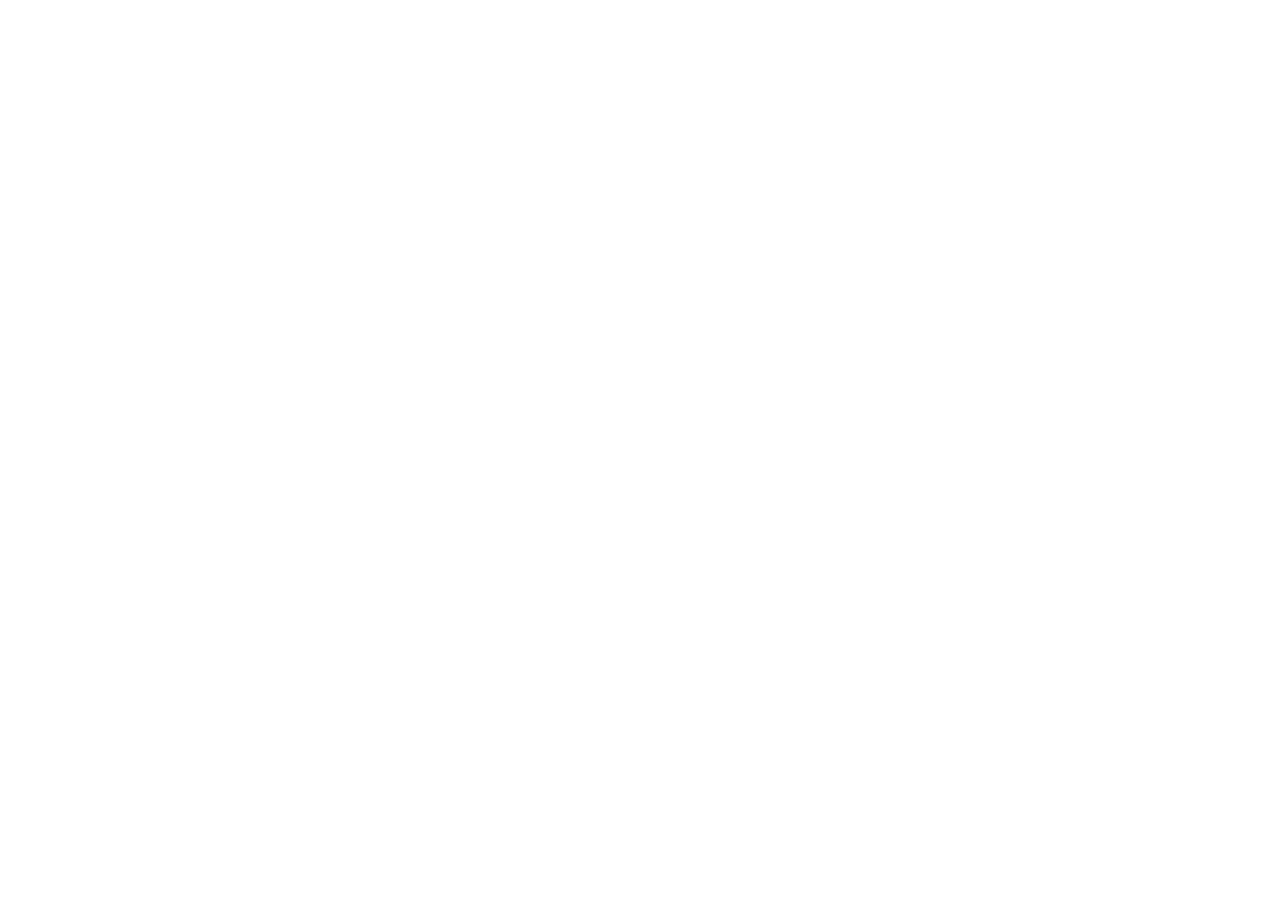
==== index.html @ c4e6dd6f "Add site D index.html" ====
<!doctype html><html lang="ja"><head><meta charset="UTF-8"><meta name="viewport" content="width=device-width,initial-scale=1"><meta name="theme-color" content="#ffffff"><title>フレカ置き場</title><link rel="stylesheet" href="assets/style.css"></head><body data-page="view"><div id="app"></div><script src="assets/config.js"></script><script src="assets/core.js"></script><script src="assets/view.js"></script></body></html>
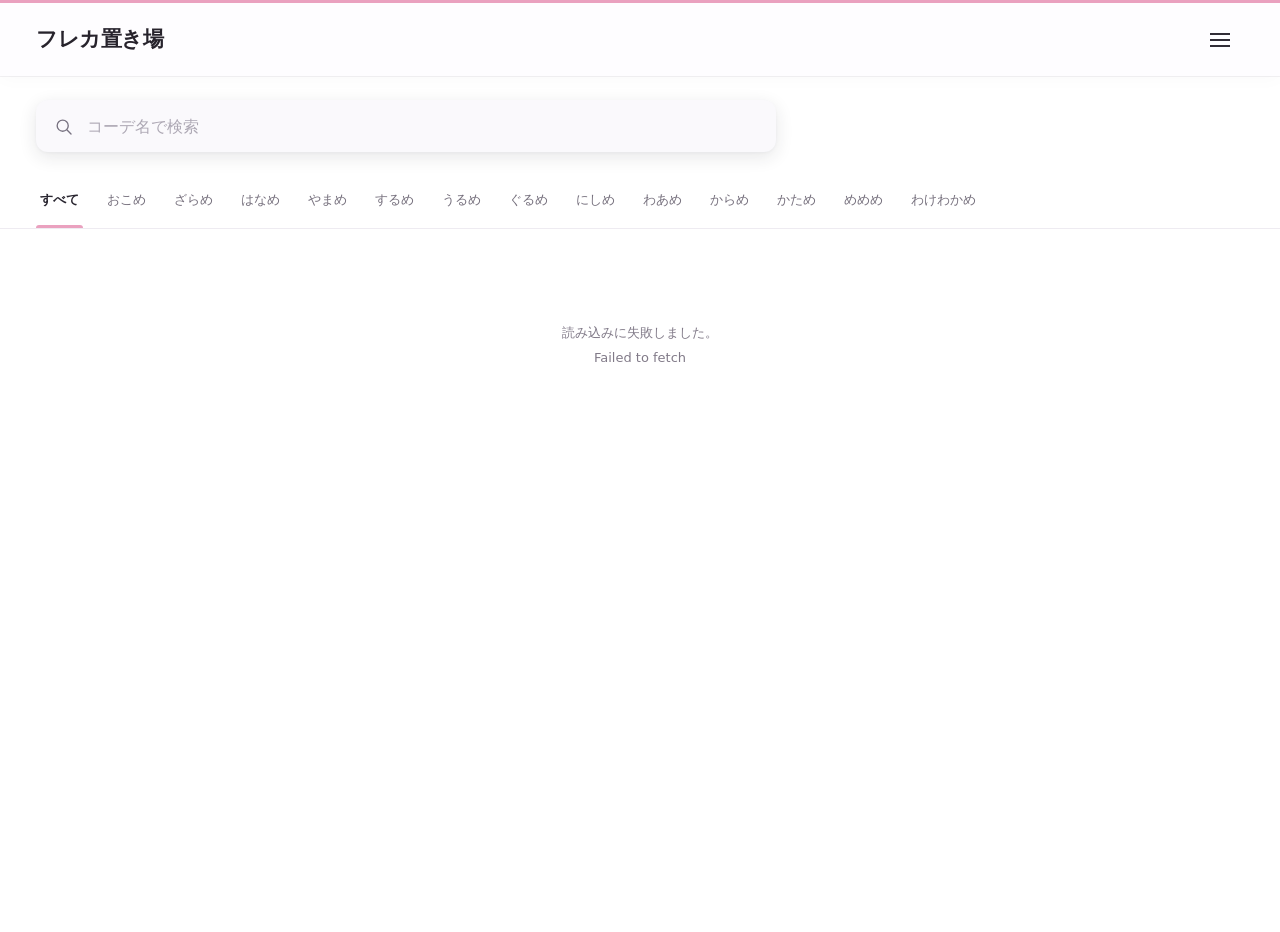
==== commit 0109cc8f: "Load saved public colors before rendering site" ====
--- a/index.html
+++ b/index.html
@@ -1 +1 @@
-<!doctype html><html lang="ja"><head><meta charset="UTF-8"><meta name="viewport" content="width=device-width,initial-scale=1"><meta name="theme-color" content="#ffffff"><title>フレカ置き場</title><link rel="stylesheet" href="assets/style.css"></head><body data-page="view"><div id="app"></div><script src="assets/config.js"></script><script src="assets/core.js"></script><script src="assets/view.js"></script></body></html>+<!doctype html><html lang="ja"><head><meta charset="UTF-8"><meta name="viewport" content="width=device-width,initial-scale=1"><meta name="theme-color" content="#ffffff"><title>フレカ置き場</title><link rel="stylesheet" href="assets/style.css"></head><body data-page="view"><div id="app"></div><script src="assets/config.js"></script><script src="assets/initial-colors.js"></script><script src="assets/core.js"></script><script src="assets/view.js"></script></body></html>
--- a/assets/style.css
+++ b/assets/style.css
@@ -0,0 +1,730 @@
+/*
+ * Site D — 4.11B / Material-inspired minimal layout
+ * A alternative remains entirely separate as v4.10.
+ * The same JS, data contracts, page routes, and accessibility semantics are retained.
+ * Design principle: whitespace first, lines only when needed, accent only as state.
+ */
+@property --theme-color { syntax: '<color>'; inherits: true; initial-value: #eaa1bf; }
+:root {
+  --theme-background: #eaa1bf;
+  --old-theme-background: #eaa1bf;
+  --theme-color: #eaa1bf;
+  --theme-on: #171717;
+  --theme-soft: rgba(234,161,191,.13);
+  --theme-line: rgba(234,161,191,.35);
+  --txt: #25232b;
+  --muted: #77747f;
+  --quiet: #9895a0;
+  --line: #eeebf1;
+  --line-strong: #ddd9e2;
+  --bg: #faf9fc;
+  --surface: #ffffff;
+  --surface-soft: #f3f1f6;
+  --surface-active: #f0ecf5;
+  --danger: #b04452;
+  --radius-small: 8px;
+  --radius-medium: 12px;
+  --radius-dialog: 24px;
+  --ease: cubic-bezier(.2,.75,.25,1);
+}
+* { box-sizing: border-box; }
+html { scroll-behavior: smooth; }
+body {
+  margin: 0;
+  min-width: 320px;
+  background: var(--surface);
+  color: var(--txt);
+  font: 14px/1.6 'Noto Sans JP','Hiragino Kaku Gothic ProN', 'Yu Gothic', system-ui, sans-serif;
+  font-weight: 400;
+  -webkit-font-smoothing: antialiased;
+}
+body[data-page="view"] { padding-bottom: 32px; }
+button,input,textarea,select { font: inherit; }
+button { cursor: pointer; -webkit-tap-highlight-color: transparent; }
+button:disabled { opacity: .38; cursor: default; }
+button:focus-visible, input:focus-visible, select:focus-visible, textarea:focus-visible, a:focus-visible, .ownership-option:focus-within {
+  outline: 2px solid #6b5b81; outline-offset: 3px;
+}
+a { color: inherit; }
+svg { width: 20px; height: 20px; fill: none; stroke: currentColor; stroke-width: 1.7; stroke-linecap: round; stroke-linejoin: round; }
+.hidden { display: none !important; }
+#app { min-height: 100dvh; }
+
+/* 1 — Top app bar: flat surface, small dynamic theme rule (no decorations). */
+.app-header { position: sticky; top: 0; z-index: 30; background: var(--surface); }
+.title-bar { position: relative; isolation: isolate; background: var(--surface); color: var(--txt); }
+.title-bar::after { content: ''; position: absolute; top: 0; left: 0; right: 0; height: 4px; background: var(--theme-background); z-index: 1; }
+.title-bar::before { content:''; position:absolute; inset: 0 0 auto; height: 4px; z-index:2; pointer-events:none; background:var(--old-theme-background); opacity: 0; }
+.theme-changing .title-bar::before { animation: b-accent-crossfade 700ms ease both; }
+@keyframes b-accent-crossfade { from { opacity: 1; } to { opacity: 0; } }
+.header-inner { max-width: 1440px; min-height: 76px; margin: auto; padding: 12px 36px 9px; display: flex; align-items: center; justify-content: space-between; gap: 16px; }
+.app-title { font-size: 21px; font-weight: 700; letter-spacing: -.025em; color: #27232c; }
+.header-actions,.view-header-actions { display:flex; align-items:center; gap:14px; }
+.header-date { color:var(--muted); white-space:nowrap; font-size: 11px; letter-spacing: .02em; }
+.hamburger { width: 48px; height: 48px; display:flex; flex-direction:column; align-items:center; justify-content:center; gap:5px; border:0; background:transparent; color:#302c36; padding:9px; border-radius:24px; transition:background 180ms ease; }
+.hamburger:hover,.hamburger[aria-expanded="true"] { background:var(--surface-soft); }
+.hamburger span { width:21px; height:2px; display:block; background:currentColor; border-radius:3px; transition:transform 250ms var(--ease),opacity 180ms ease; }
+.hamburger[aria-expanded="true"] span:first-child { transform:translateY(7px) rotate(45deg); }
+.hamburger[aria-expanded="true"] span:nth-child(2) { opacity:0; }
+.hamburger[aria-expanded="true"] span:last-child { transform:translateY(-7px) rotate(-45deg); }
+
+/* 2 — Modal navigation sheet; keeps the exact original hamburger behaviors. */
+.menu-scrim { position:fixed; inset:0; z-index:79; background:rgba(22,18,30,.27); opacity:0; visibility:hidden; pointer-events:none; transition:opacity 300ms ease,visibility 0s linear 310ms; }
+.hamburger-panel { position:fixed; right:0; top:0; bottom:0; z-index:80; width:min(344px, calc(100vw - 36px)); display:flex; flex-direction:column; gap:2px; padding:108px 20px 32px; overflow-y:auto; background:var(--surface); box-shadow:-14px 0 55px rgba(34,27,47,.12); opacity:0; transform:translateX(28px); visibility:hidden; pointer-events:none; transition:opacity 260ms ease,transform 300ms var(--ease),visibility 0s linear 310ms; }
+.hamburger-panel::before { content:'メニュー'; position:absolute; top:42px; left:36px; font-size:21px; font-weight:700; letter-spacing:-.02em; }
+.hamburger-panel :is(a,button) { display:block; width:100%; border:0; border-radius:12px; padding:15px 18px; text-align:left; color:#433e49; font-size:14px; font-weight:500; background:transparent; text-decoration:none; transition:background-color 180ms ease; }
+.hamburger-panel :is(a,button):hover { background:#f3f1f6; }
+.hamburger-panel .selected { background:var(--theme-soft); font-weight:700; }
+/* Close control floats above the drawer, independent of the sliding sheet.
+   Its bounds are taken from the header hamburger at the moment of opening. */
+.drawer-close {
+  position: fixed;
+  z-index: 83;
+  display: grid;
+  place-items: center;
+  padding: 0;
+  border: 0;
+  border-radius: 50%;
+  background: transparent;
+  color: #302c36;
+  font-size: 28px;
+  font-weight: 300;
+  line-height: 1;
+  opacity: 0;
+  visibility: hidden;
+  pointer-events: none;
+  transform: scale(.92);
+  transition: opacity 180ms ease, transform 240ms var(--ease), visibility 0s linear 250ms, background-color 180ms ease;
+}
+.drawer-close.is-open {
+  opacity: 1;
+  visibility: visible;
+  pointer-events: auto;
+  transform: scale(1);
+  transition-delay: 0s;
+}
+.drawer-close:hover { background: var(--surface-soft); }
+.drawer-close:focus-visible { outline: 2px solid #6b5b81; outline-offset: -3px; }
+
+.hamburger-panel > a:first-of-type { border-bottom:1px solid var(--line); border-radius:0; margin-bottom:12px; padding-bottom:23px; }
+.hamburger-panel > a:first-of-type:hover { background:var(--surface-soft); border-radius:12px; }
+.menu-scrim.is-open,.hamburger-panel.is-open { opacity:1; visibility:visible; pointer-events:auto; transition-delay:0ms; }
+.hamburger-panel.is-open { transform:translateX(0); }
+
+/* 3 — Search and filters: whitespace, no decorated input borders. */
+.container { max-width:1440px; margin:0 auto; padding:24px 36px; }
+.search { max-width:740px; min-height:52px; display:flex; align-items:center; gap:14px; padding:0 18px; background:var(--surface-soft); border:0; border-radius:var(--radius-medium); box-shadow:none; transition:background 200ms ease,box-shadow 200ms ease; }
+.search:focus-within { background:#eeebf3; box-shadow:inset 0 -2px #777086; }
+.search svg { color:#777280; width:19px; height:19px; flex-shrink:0; }
+.search input { flex:1; min-width:0; padding:13px 0; background:transparent; color:var(--txt); border:0; outline:0; font-size:16px; }
+.search input::placeholder { color:#86818e; }
+.desktop-tabs { max-width:1440px; margin:auto; padding:0 36px; display:flex; align-items:stretch; gap:20px; overflow-x:auto; scrollbar-width:none; border-bottom:1px solid var(--line); }
+.desktop-tabs::-webkit-scrollbar { display:none; }
+.char-tab { position:relative; flex-shrink:0; white-space:nowrap; border:0; border-radius:0; background:transparent!important; padding:12px 4px 15px; min-height:52px; color:#77717e; font-size:13px; font-weight:500; transition:color 230ms ease; }
+.char-tab::after { content:''; position:absolute; left:0; right:0; height:3px; bottom:0; border-radius:3px 3px 0 0; background:var(--theme-background); transform:scaleX(0); transform-origin:center; transition:transform 280ms var(--ease); }
+.char-tab:hover { color:#34303b; }
+.char-tab.active { color:#292630; font-weight:700; }
+.char-tab.active::after { transform:scaleX(1); }
+
+/* 4 — Public gallery: image-led, not a grid of framed rectangles. */
+.card-grid { display:grid; grid-template-columns:repeat(2,minmax(0,1fr)); gap:26px 16px; align-items:start; }
+.freca-card { min-width:0; background:transparent; border:0; border-radius:0; box-shadow:none; overflow:visible; }
+.card-picture { background:#f2f0f5; aspect-ratio:59 / 86; overflow:hidden; border-radius:7px; display:flex; align-items:center; justify-content:center; cursor:zoom-in; transition:box-shadow 220ms ease; }
+.card-picture img { width:100%; height:100%; object-fit:cover; transition:transform 300ms var(--ease); }
+.freca-card:hover .card-picture { box-shadow:0 6px 18px rgba(36,29,43,.08); }
+.freca-card:hover .card-picture img { transform:scale(1.018); }
+.card-detail { padding:11px 2px 0; }
+.card-chara { color:#292530; font-size:13px; font-weight:650; line-height:1.45; }
+.card-code { color:#76717d; font-size:12px; line-height:1.55; margin-top:4px; overflow-wrap:anywhere; }
+.empty-image { display:flex; flex-direction:column; align-items:center; justify-content:center; gap:8px; color:#a29da9; }
+.empty-image span { font-size:26px; font-weight:300; }
+.empty-image small { font-size:12px; }
+.placeholder-panel { grid-column:1 / -1; text-align:center; padding:68px 12px; color:#817a88; font-size:13px; background:transparent; border:0; border-radius:0; box-shadow:none; line-height:1.9; }
+.pager { display:flex; justify-content:center; gap:6px; flex-wrap:wrap; margin:24px auto; }
+.pager button { width:42px; height:42px; border:0; border-radius:50%; background:transparent; color:#77717e; }
+.pager button:hover { background:#f0eef3; }
+.pager button.active { color:#242029; background:var(--theme-soft); font-weight:700; }
+.pager-ellipsis { display:grid; place-items:center; width:28px; color:#9a95a1; }
+.bottom-nav { display:none; }
+
+/* 5 — Forms and simple actions. The only filled actions are primary. */
+.btn { min-height:40px; padding:9px 16px; border:0; border-radius:22px; color:#544d5b; background:var(--surface-soft); font-size:12px; font-weight:600; transition:background 160ms ease,transform 160ms ease; }
+.btn:hover { background:#eae6ef; }
+.btn:active,.tiny-btn:active { transform:scale(.982); }
+.btn.primary { color:#28232e; background:var(--theme-soft); font-weight:700; }
+.btn.primary:hover { filter:brightness(.97); }
+.btn.danger,.tiny-btn.danger { color:var(--danger); }
+.tiny-btn { background:transparent; border:0; border-radius:18px; padding:7px 13px; font-size:12px; font-weight:500; color:#5c5663; transition:background 180ms ease, transform 180ms ease; }
+.tiny-btn:hover { background:var(--surface-soft); }
+.row { display:flex; align-items:center; flex-wrap:wrap; gap:8px; }
+.row.between { justify-content:space-between; }
+.note { margin:0; font-size:12px; line-height:1.8; color:var(--muted); font-weight:400; }
+.section-head { display:flex; align-items:center; justify-content:space-between; gap:16px; margin:6px 0 20px; }
+.section-head h2 { margin:0; color:#292531; font-size:22px; font-weight:700; letter-spacing:-.035em; line-height:1.35; }
+.section-head h2 small { font-size:12px; font-weight:400; margin-left:8px; letter-spacing:0; }
+
+/* 6 — Auth: compact neutral form, only one elevated functional surface. */
+.auth-screen { min-height:100dvh; display:grid; place-items:center; padding:32px 16px; background:var(--bg); }
+.login-panel { width:min(440px,100%); padding:40px; background:#fff; border:0; border-radius:24px; box-shadow:0 14px 40px rgba(36,30,45,.06); }
+.login-panel h1 { margin:0 0 12px; font-size:24px; letter-spacing:-.035em; }
+.login-panel form { margin-top:24px; }
+.login-panel .btn { margin-top:4px; min-height:44px; }
+.login-panel > .note:last-child { margin-top:22px; }
+.login-panel a { color:#4c4359; text-underline-offset:4px; }
+.login-panel .password-control{display:block;position:relative;width:100%;}
+.login-panel .password-control input{padding-right:58px;}
+.login-panel .password-peek{position:absolute;top:0;right:0;bottom:0;width:52px;display:grid;place-items:center;border:0;border-radius:0 10px 10px 0;background:transparent;color:#77717e;cursor:pointer;touch-action:none;-webkit-user-select:none;user-select:none;padding:0;}
+.login-panel .password-peek[aria-pressed="true"]{color:#28252e;}
+.login-panel .password-peek:focus-visible{outline:2px solid #777086;outline-offset:-3px;}
+.field { display:grid; gap:8px; margin:18px 0; font-size:12px; font-weight:650; color:#5d5865; }
+.field input,.field select,.field textarea { width:100%; min-height:48px; border:0; border-radius:10px; background:var(--surface-soft); color:#28252e; padding:12px 14px; font-size:16px; outline:0; }
+.field textarea { min-height:100px; resize:vertical; line-height:1.7; }
+.field input:focus,.field select:focus,.field textarea:focus { box-shadow:inset 0 -2px #777086; }
+
+/* 7 — Edit dashboard, understated hierarchy and flat item rows. */
+.admin-shell { width:min(100%,1320px); margin:0 auto; padding:36px 38px 90px; }
+.animated-content { animation:b-content-fade 230ms ease both; }
+@keyframes b-content-fade { from { opacity:.7; transform:translateY(5px); } to { opacity:1; transform:translateY(0); } }
+.admin-shell .search { margin-bottom:16px; max-width:740px; }
+.sub-tabs { display:flex; width:fit-content; align-items:center; gap:26px; margin:0 0 36px; border-bottom:1px solid var(--line-strong); }
+.sub-tab { position:relative; border:0; border-radius:0; color:#77717e; background:transparent; padding:10px 0 14px; min-height:44px; font-size:14px; font-weight:500; }
+.sub-tab.active { color:#2b2731; font-weight:700; }
+.sub-tab.active::after { content:''; position:absolute; height:3px; bottom:-1px; left:0; right:0; border-radius:3px; background:var(--theme-background); }
+.character-filter { display:flex; align-items:center; gap:10px; width:100%; margin:14px 0 26px; min-height:44px; }
+.filter-all { flex:0 0 auto; min-width:60px; }
+.filter-scroll { display:flex; gap:4px; flex:1; min-width:0; overflow-x:auto; scrollbar-width:none; padding:0; overscroll-behavior-inline:contain; }
+.filter-scroll::-webkit-scrollbar { display:none; }
+.filter-pill { position:relative; flex:0 0 auto; border:0; background:transparent; color:#706a77; padding:10px 16px; border-radius:24px; min-height:42px; white-space:nowrap; font-size:12px; font-weight:500; transition:background-color 200ms ease, color 200ms ease; }
+.filter-pill.active { background:var(--item-soft); color:#25222c; font-weight:700; }
+.filter-pill:hover { background:#f3f1f6; }
+.admin-card-grid { display:grid; grid-template-columns:repeat(2,minmax(0,1fr)); gap:28px 18px; margin-top:28px; }
+.admin-card { min-width:0; background:transparent; border:0; border-radius:0; box-shadow:none; overflow:visible; }
+.admin-image { display:grid; place-items:center; height:190px; background:#f1eff4; border-radius:7px; cursor:zoom-in; overflow:hidden; }
+.admin-image img { width:100%; height:100%; object-fit:cover; }
+.admin-card-body { padding:13px 2px; }
+.admin-title { font-size:14px; font-weight:650; overflow-wrap:anywhere; }
+.admin-sub { font-size:12px; color:var(--muted); margin:4px 0 8px; }
+
+/* 8 — Ownership: one row per outfit, chips only for printed characters. */
+.owned-grid { display:grid; grid-template-columns:repeat(1,minmax(0,1fr)); gap:0; margin-top:22px; }
+.owned-card { padding:20px 1px 21px; border:0; border-radius:0; border-bottom:1px solid var(--line); background:transparent; box-shadow:none; }
+.owned-card strong { font-size:15px; font-weight:650; }
+.owned-card > .note { margin-top:2px; }
+.chip-row { display:flex; flex-wrap:wrap; gap:8px; margin:13px 0 4px; }
+.chip { display:inline-flex; align-items:center; gap:4px; padding:4px 12px; background:var(--item-soft); color:#3c3743; border:0; border-radius:19px; font-size:11px; font-weight:500; }
+.owned-card .row { margin-top:12px; }
+
+/* 9 — Print plans: section label and hairline separators instead of panels. */
+.plan-heading { margin:42px 0 16px; font-size:20px; font-weight:700; letter-spacing:-.03em; }
+.plan-set { margin:0 0 30px; background:transparent; border:0; border-radius:0; box-shadow:none; overflow:visible; }
+.plan-set-head { display:flex; justify-content:flex-start; padding:12px 1px 10px; background:transparent; color:#77717d; border-bottom:1px solid var(--line-strong); font-size:12px; font-weight:600; }
+.plan-item { display:flex; align-items:center; gap:14px; padding:16px 1px; min-width:0; border-bottom:1px solid var(--line); }
+.plan-item input[type=checkbox] { flex:0 0 auto; width:19px; height:19px; accent-color:#655d70; cursor:pointer; }
+.plan-content { min-width:0; flex:1; overflow:hidden; }
+.plan-item .name { color:#33303b; font-weight:600; font-size:14px; overflow:hidden; text-overflow:ellipsis; white-space:nowrap; }
+
+.plan-note { font-size:12px; margin-top:3px; color:#898590; line-height:1.5; white-space:nowrap; overflow:hidden; text-overflow:ellipsis; }
+.plan-actions { flex:0 0 auto; display:flex; align-items:center; gap:0; flex-wrap:nowrap; }
+.plan-actions .tiny-btn { font-size:11px; padding:8px 11px; min-width:40px; }
+@keyframes b-check-pop { 0%{transform:scale(.85)} 65%{transform:scale(1.09)} 100%{transform:scale(1)} }
+.plan-item.just-checked input[type=checkbox] { animation:b-check-pop 200ms ease-out; }
+
+/* 10 — Color settings: flat editable rows with an intentional preview swatch. */
+.color-grid { display:grid; grid-template-columns:repeat(1,minmax(0,1fr)); gap:0 36px; margin-top:18px; }
+.color-card { border:0; border-radius:0; border-bottom:1px solid var(--line); background:transparent; padding:22px 0 23px; display:grid; gap:12px; }
+.color-card > strong { font-size:15px; font-weight:650; }
+.color-mode { display:flex; gap:22px; flex-wrap:wrap; }
+.color-mode label { display:inline-flex; align-items:center; gap:7px; font-size:12px; color:#696373; cursor:pointer; }
+.color-mode input { accent-color:#665c77; }
+.color-control { display:flex; align-items:center; gap:14px; }
+.color-control input[type=color] { width:44px; height:44px; border:0; background:none; padding:0; cursor:pointer; }
+.color-control input[type=text] { flex:1; width:100%; min-width:0; border:0; border-radius:10px; background:var(--surface-soft); padding:12px 14px; font-size:14px; text-transform:uppercase; }
+.color-sample { width:100%; min-height:43px; display:grid; place-items:center; background:var(--sample); color:var(--sample-on); font-weight:600; font-size:12px; border-radius:6px; }
+
+/* 11 — Ownership multiple-selection dialog. */
+.owned-select-caption { display:flex; justify-content:space-between; gap:14px; color:#4b4651; font-size:13px; margin:22px 0 10px; }
+.owned-select-caption > span { color:var(--muted); font-size:11px; }
+.ownership-options { display:grid; grid-template-columns:repeat(3,minmax(0,1fr)); gap:8px; }
+.ownership-option { display:flex; justify-content:center; align-items:center; gap:5px; cursor:pointer; background:#f4f2f7; color:#6b6572; border:0; border-radius:11px; min-height:44px; padding:8px 4px; font-size:12px; transition:background-color 180ms ease; white-space:nowrap; }
+.ownership-option.chosen { background:var(--item-soft); color:#302b35; font-weight:700; }
+.ownership-option input { position:absolute; width:1px; height:1px; opacity:0; pointer-events:none; }
+.ownership-option .tick { visibility:hidden; }
+.ownership-option.chosen .tick { visibility:visible; }
+
+/* 12 — Modal/dialog surfaces are purposefully elevated (not a layout grid). */
+.overlay,.dialog-shade { position:fixed; inset:0; z-index:70; background:rgba(27,23,34,.5); display:grid; place-items:center; padding:20px; animation:b-overlay-in 180ms ease both; }
+.overlay { z-index:60; }
+.overlay img { max-width:min(520px,92vw); max-height:87vh; object-fit:contain; border-radius:8px; box-shadow:0 18px 60px rgba(20,14,30,.2); }
+.overlay-close { position:fixed; right:25px; top:20px; width:44px; height:44px; border:0; background:white; color:#4c4554; border-radius:50%; font-size:24px; }
+.dialog { background:#fff; width:min(520px,100%); max-height:90dvh; overflow-y:auto; padding:26px 30px 30px; border:0; border-radius:var(--radius-dialog); box-shadow:0 24px 90px rgba(28,23,34,.19); animation:b-dialog-in 250ms var(--ease) both; }
+.dialog h2 { font-size:20px; font-weight:700; margin:0; }
+.dialog-actions { display:flex; justify-content:flex-end; gap:10px; margin-top:28px; }
+.preview { width:100%; min-height:148px; display:grid; place-items:center; background:var(--surface-soft); border:0; border-radius:9px; overflow:hidden; font-size:12px; color:#827d89; }
+.preview img { width:auto; height:148px; max-width:100%; object-fit:contain; }
+@keyframes b-overlay-in { from{opacity:0} to{opacity:1} }
+@keyframes b-dialog-in { from{opacity:0;transform:translateY(10px) scale(.99)} to{opacity:1;transform:translateY(0) scale(1)} }
+.toast { position:fixed; z-index:110; left:50%; bottom:26px; transform:translateX(-50%); padding:12px 20px; background:#353039; color:white; border-radius:24px; font-size:12px; opacity:0; pointer-events:none; transition:opacity 200ms ease; box-shadow:0 7px 25px rgba(25,22,29,.15); }
+.toast.show { opacity:1; }
+
+/* Responsive columns and rhythm */
+@media(min-width:700px) {
+  .card-grid { grid-template-columns:repeat(4,minmax(0,1fr)); gap:30px 20px; }
+  .admin-card-grid { grid-template-columns:repeat(3,minmax(0,1fr)); gap:30px 22px; }
+  .owned-grid { grid-template-columns:repeat(2,minmax(0,1fr)); column-gap:42px; }
+  .color-grid { grid-template-columns:repeat(2,minmax(0,1fr)); }
+}
+@media(min-width:1100px) {
+  .card-grid { grid-template-columns:repeat(5,minmax(0,1fr)); gap:36px 24px; }
+  .admin-card-grid { grid-template-columns:repeat(4,minmax(0,1fr)); }
+}
+@media(min-width:1400px) { .card-grid { grid-template-columns:repeat(6,minmax(0,1fr)); } }
+
+@media(max-width:699px) {
+  body[data-page="view"] { padding-bottom:90px; }
+  .header-inner { min-height:66px; padding:9px 16px 6px; }
+  .app-title { font-size:17px; }
+  .header-date { font-size:10px; }
+  .header-actions,.view-header-actions { gap:5px; }
+  .hamburger { width:44px; height:44px; }
+  .container { padding:18px 16px; }
+  .desktop-tabs { display:none; }
+  .card-grid { grid-template-columns:repeat(2,minmax(0,1fr)); gap:24px 12px; }
+  .card-picture { border-radius:5px; }
+  .card-detail { padding:9px 1px 0; }
+  .card-chara { font-size:12px; }
+  .card-code { font-size:11px; }
+  .bottom-nav { display:block; position:fixed; left:0; right:0; bottom:0; z-index:40; height:77px; background:var(--surface); box-shadow:0 -3px 22px rgba(30,26,37,.07); }
+  .bottom-nav-inner { display:flex; align-items:center; gap:10px; width:100%; height:100%; padding:0 12px; }
+  .bottom-all { display:flex; align-items:center; justify-content:center; flex:0 0 58px; padding:10px 4px; border:0; background:transparent; border-radius:17px; font-size:11px; color:#736e7a; min-height:42px; }
+  .bottom-all.active { background:var(--item-soft); color:#302b35; font-weight:700; }
+  .nav-scroller { display:block; flex:1; min-width:0; height:100%; overflow-x:auto; scroll-snap-type:x mandatory; scrollbar-width:none; }
+  .nav-scroller::-webkit-scrollbar { display:none; }
+  .nav-track { display:flex; width:100%; height:100%; }
+  .nav-slide { flex:0 0 100%; width:100%; height:100%; display:flex; align-items:center; gap:2px; padding:0; scroll-snap-align:start; }
+  .bottom-char { flex:1 1 0; width:0; min-width:0; min-height:42px; display:grid; place-items:center; padding:10px 1px; border:0; border-radius:17px; background:transparent; color:#746f7c; font-size:11px; transition:background 260ms ease; }
+  .bottom-char.active { background:var(--item-soft); color:#292531; font-weight:700; }
+  .bottom-char:not(.active):active,.bottom-all:not(.active):active { background:var(--surface-soft); }
+  .admin-shell { padding:26px 16px 72px; }
+  .section-head { margin:2px 0 20px; }
+  .section-head h2 { font-size:18px; }
+  .section-head .btn { padding:9px 13px; font-size:11px; min-height:39px; }
+  .sub-tabs { gap:26px; margin-bottom:28px; }
+  .character-filter { gap:5px; margin:10px 0 23px; }
+  .filter-pill { padding:10px 13px; }
+  .admin-card-grid { gap:25px 14px; }
+  .admin-image { height:160px; }
+  .admin-card-body { padding:10px 0; }
+  .owned-card { padding:20px 0; }
+  .plan-heading { font-size:18px; margin:36px 0 14px; }
+  .plan-item { gap:9px; padding:14px 0; }
+  .plan-actions { gap:0; }
+  .plan-actions .tiny-btn { min-width:34px; padding:7px 7px; font-size:11px; }
+  .dialog { padding:22px 20px 25px; border-radius:20px; }
+  .color-grid { grid-template-columns:1fr; }
+  .hamburger-panel { width:min(340px,calc(100vw - 32px)); }
+}
+@media(prefers-reduced-motion:reduce) {
+  *,*::before,*::after { scroll-behavior:auto!important; animation-duration:.001ms!important; transition-duration:.001ms!important; }
+}
+
+
+/* ======================================================================
+   SITE D 4.11D — design D: B's structural minimalism + C's glass & motion
+   No JS or backend contracts changed. Keep as an independent CSS variant.
+   Glass belongs to navigation and temporary overlays, NOT content cards.
+   ====================================================================== */
+:root {
+  --d-spring: cubic-bezier(.22,1,.36,1);
+  --d-glass: rgba(254,253,255,.84);
+  --d-solid: #fff;
+  --d-glass-stroke: rgba(255,255,255,.72);
+}
+/* B-like flat page, with C-like luminous/frosted top navigation. */
+body { background:#fff; }
+.app-header {
+  background:transparent;
+  isolation:isolate;
+}
+.title-bar {
+  background:var(--d-glass);
+  -webkit-backdrop-filter:blur(24px) saturate(1.4);
+  backdrop-filter:blur(24px) saturate(1.4);
+  box-shadow:0 1px 0 rgba(61,52,72,.065), 0 3px 18px rgba(50,36,59,.025);
+}
+/* Keep B's narrow accent rather than C's full tinted block. */
+.title-bar::after,.title-bar::before { height:3px; }
+.app-title { letter-spacing:-.02em; }
+.hamburger,
+.hamburger span { transition-duration:260ms; transition-timing-function:var(--d-spring); }
+.hamburger:hover { background:rgba(235,231,240,.55); }
+.hamburger:active { transform:scale(.94); }
+/* C-inspired glass navigation sheet, still in B's right drawer geometry.
+   Position of close X is set from the hamburger's actual rect by B.1 JS. */
+.menu-scrim {
+  background:rgba(28,23,35,.21);
+  -webkit-backdrop-filter:blur(0px);
+  backdrop-filter:blur(0px);
+  transition:opacity 380ms ease,backdrop-filter 380ms ease,
+             -webkit-backdrop-filter 380ms ease,visibility 0s linear 410ms;
+}
+.menu-scrim.is-open {
+  -webkit-backdrop-filter:blur(4px);
+  backdrop-filter:blur(4px);
+  transition-delay:0s;
+}
+.hamburger-panel {
+  background:rgba(251,250,254,.94);
+  border-left:1px solid var(--d-glass-stroke);
+  -webkit-backdrop-filter:blur(34px) saturate(1.45);
+  backdrop-filter:blur(34px) saturate(1.45);
+  box-shadow:-18px 0 65px rgba(38,29,48,.14),inset 1px 0 rgba(255,255,255,.7);
+  transform:translate3d(32px,0,0) scale(.992);
+  transform-origin:right center;
+  filter:blur(3px);
+  transition:opacity 320ms ease,transform 410ms var(--d-spring),filter 320ms ease,visibility 0s linear 425ms;
+}
+.hamburger-panel.is-open {
+  transform:translate3d(0,0,0) scale(1);
+  filter:blur(0px);
+}
+.hamburger-panel :is(a,button) {
+  transition:background-color 200ms ease,color 190ms ease,transform 240ms var(--d-spring);
+}
+.hamburger-panel :is(a,button):hover {
+  background:rgba(231,228,238,.7);
+  transform:translateX(2px);
+}
+.drawer-close {
+  transition:opacity 220ms ease,transform 290ms var(--d-spring),visibility 0s linear 330ms,background-color 200ms ease;
+}
+.drawer-close.is-open { transition-delay:0s; }
+.drawer-close:hover { background:rgba(236,233,242,.82); }
+/* Keep B's no-outline search field, give it restrained C-like tactility. */
+.search {
+  background:rgba(243,241,246,.94);
+  transition:background-color 230ms ease,box-shadow 250ms ease,transform 250ms var(--d-spring);
+}
+.search:focus-within {
+  background:rgba(241,238,246,.98);
+  box-shadow:inset 0 -2px rgba(109,94,128,.55), 0 3px 15px rgba(45,36,54,.04);
+}
+/* Tabs stay understated B-style, but transitions feel more fluid. */
+.char-tab { transition:color 320ms ease; }
+.char-tab::after { transition:transform 390ms var(--d-spring); }
+.filter-pill,.bottom-char,.bottom-all {
+  transition:background-color 400ms var(--d-spring),color 260ms ease,transform 210ms var(--d-spring);
+}
+/* Gallery remains visually identical in structure to B. Card entrance is C-like. */
+@keyframes d-card-enter {
+  from { opacity:0; transform:translate3d(0,9px,0) scale(.994); }
+  to   { opacity:1; transform:translate3d(0,0,0) scale(1); }
+}
+.animated-grid .freca-card {
+  animation:d-card-enter 360ms var(--d-spring) both;
+  animation-delay:var(--stagger,0ms);
+}
+.card-picture { transition:box-shadow 280ms ease,transform 380ms var(--d-spring); }
+.card-picture img { transition:transform 450ms var(--d-spring); }
+@media (hover:hover) {
+  .freca-card:hover .card-picture { transform:translateY(-2px); }
+  .filter-pill:hover:not(.active) { background:#f1eff5; }
+  .btn:hover,.tiny-btn:hover { transform:translateY(-1px); }
+}
+/* C-like responsive gestures for actions. No excessive bounce. */
+.btn,.tiny-btn,.pager button,.sub-tab {
+  transition:background-color 220ms ease,color 220ms ease,transform 210ms var(--d-spring),box-shadow 220ms ease;
+}
+.btn:active,.tiny-btn:active,.pager button:active,.sub-tab:active { transform:scale(.97); }
+.animated-content { animation:d-content-enter 320ms var(--d-spring) both; }
+@keyframes d-content-enter {
+  from { opacity:.45; transform:translateY(9px); }
+  to { opacity:1; transform:translateY(0); }
+}
+.plan-item.just-checked input[type=checkbox] { animation:d-check-pop 240ms var(--d-spring); }
+@keyframes d-check-pop { 0%{transform:scale(.84)} 65%{transform:scale(1.07)} 100%{transform:scale(1)} }
+/* Temporary controls are glass; content rows/cards stay B-flat. */
+.dialog-shade,.overlay {
+  background:rgba(26,22,35,.42);
+  -webkit-backdrop-filter:blur(6px);
+  backdrop-filter:blur(6px);
+  animation:d-scrim-enter 230ms ease-out both;
+}
+.dialog {
+  background:rgba(253,252,255,.96);
+  border:1px solid rgba(255,255,255,.88);
+  border-radius:21px;
+  box-shadow:0 26px 80px rgba(27,22,35,.18);
+  -webkit-backdrop-filter:blur(30px) saturate(1.3);
+  backdrop-filter:blur(30px) saturate(1.3);
+  animation:d-dialog-enter 320ms var(--d-spring) both;
+}
+@keyframes d-scrim-enter { from { opacity:0; } to { opacity:1; } }
+@keyframes d-dialog-enter {
+  from { opacity:0; transform:translateY(12px) scale(.985); }
+  to { opacity:1; transform:translateY(0) scale(1); }
+}
+.overlay-close { background:rgba(255,255,255,.91); -webkit-backdrop-filter:blur(16px);backdrop-filter:blur(16px); }
+/* Mobile: glass navigation bar across full width, not a floating capsule.
+   Preserves B's single horizontal row and the 4-group slide interaction. */
+@media(max-width:699px){
+  .bottom-nav {
+    background:rgba(253,252,255,.81);
+    border-top:1px solid rgba(255,255,255,.86);
+    -webkit-backdrop-filter:blur(27px) saturate(1.5);
+    backdrop-filter:blur(27px) saturate(1.5);
+    box-shadow:0 -5px 28px rgba(36,28,47,.09), inset 0 1px 0 rgba(255,255,255,.74);
+    padding-bottom:env(safe-area-inset-bottom,0px);
+    height:calc(77px + env(safe-area-inset-bottom,0px));
+  }
+  body[data-page="view"] { padding-bottom:calc(100px + env(safe-area-inset-bottom,0px)); }
+  .bottom-nav-inner { height:77px; }
+  .hamburger-panel { background:rgba(251,250,254,.96); }
+  .plan-actions .tiny-btn { min-height:42px; }
+}
+/* No blur in constrained environments and honor system accessibility. */
+@supports not ((backdrop-filter:blur(3px)) or (-webkit-backdrop-filter:blur(3px))){
+  .title-bar,.hamburger-panel,.bottom-nav,.dialog{background:var(--d-solid);}
+  .menu-scrim,.dialog-shade,.overlay{background:rgba(28,23,35,.35);}
+}
+@media(prefers-reduced-transparency:reduce){
+  .title-bar,.hamburger-panel,.bottom-nav,.dialog{
+    background:#fff!important;-webkit-backdrop-filter:none!important;backdrop-filter:none!important;
+  }
+  .menu-scrim,.dialog-shade,.overlay{-webkit-backdrop-filter:none!important;backdrop-filter:none!important;}
+}
+@media(prefers-contrast:more){
+  .title-bar,.bottom-nav{background:#fff;border-color:#a19baa;}
+  .hamburger-panel{background:#fff;}
+}
+@media(prefers-reduced-motion:reduce){
+  .hamburger-panel,.menu-scrim,.drawer-close,.animated-grid .freca-card,.animated-content,.dialog,.overlay,.dialog-shade,
+  .plan-item.just-checked input[type=checkbox]{animation:none!important;transition:none!important;filter:none!important;}
+  .hamburger-panel{transform:translateX(0)!important;}
+}
+
+/* Site D v4.11D.1 — compact data-entry forms and understated contrast */
+.search input::placeholder,.field input::placeholder,.field textarea::placeholder,
+.upload-fields input::placeholder,.card-upload-url input::placeholder{color:#ada8b4;opacity:1}
+.ownership-option.chosen{background:var(--item-soft);box-shadow:inset 0 0 0 1px var(--item-line);font-weight:700}
+.filter-pill.active,.bottom-char.active,.bottom-all.active{background:var(--item-soft);box-shadow:inset 0 0 0 1px var(--item-line)}
+.dialog-heading{margin-bottom:24px;align-items:center}
+.dialog-x{display:grid;place-items:center;flex-shrink:0;width:40px;height:40px;border:0;border-radius:50%;background:transparent;color:#4c4754;font-size:25px;font-weight:300;line-height:1;transition:background .2s ease,transform .2s ease}
+.dialog-x:hover{background:rgba(78,65,88,.08)}.dialog-x:active{transform:scale(.96)}
+.ownership-dialog .field{margin:12px 0 20px}
+.ownership-options{margin:14px 0 12px;gap:8px}
+.dialog-actions{margin-top:24px}
+/* Select files in an intentional drop area; one editable costume name per preview. */
+.card-entry-dialog{width:min(620px,100%)}
+.card-upload-zone{display:flex;flex-direction:column;gap:6px;align-items:center;justify-content:center;min-height:124px;background:rgba(243,240,248,.75);border:1px dashed #d9d4e0;border-radius:15px;color:#595263;cursor:pointer;transition:background .18s ease,border-color .18s ease}
+.card-upload-zone:hover,.card-upload-zone.dragging,.card-upload-zone:focus-visible{background:#ebe6f2;border-color:#b8adca;outline-offset:2px}
+.card-upload-zone.upload-busy{opacity:.7;pointer-events:none}
+.upload-symbol{font-size:22px;font-weight:300;line-height:1}.card-upload-zone strong{font-size:13px;font-weight:600}.upload-hint{color:#9b94a2;font-size:11px}
+.card-upload-url{display:flex;align-items:center;gap:10px;margin-top:10px}
+.card-upload-url input{flex:1;min-width:0;padding:12px 14px;border:0;background:var(--surface-soft);border-radius:10px;font-size:14px}
+.upload-entries{display:grid;gap:0;margin-top:18px}
+.upload-entry{display:flex;align-items:center;gap:12px;min-width:0;padding:14px 0;border-bottom:1px solid var(--line)}
+.upload-thumb{flex:0 0 76px;width:76px;height:88px;background:#f3f1f6;display:grid;place-items:center;overflow:hidden;border-radius:9px;color:#aaa3af;font-size:11px}
+.upload-thumb img{width:100%;height:100%;object-fit:contain}
+.upload-fields{display:grid;grid-template-columns:1fr;gap:7px;flex:1;min-width:0}
+.upload-fields :is(input,select){width:100%;min-width:0;height:39px;padding:8px 11px;border:0;background:#f6f4f8;border-radius:8px;font-size:14px;color:#302a35}
+.upload-remove{flex:0 0 32px;width:32px;height:32px;border:0;background:transparent;color:#756b7a;font-size:20px;border-radius:50%}.upload-remove:hover{background:#eeebf3}
+.add-entry-link{margin-top:16px;padding:10px 0;background:none;border:0;color:#71657c;font-size:12px;font-weight:600;text-align:left}
+.add-entry-link:hover{text-decoration:underline;text-underline-offset:4px}
+@media(max-width:699px){.card-entry-dialog{padding:22px 18px}.card-upload-zone{min-height:105px}.upload-entry{gap:9px}.upload-thumb{flex-basis:65px;width:65px;height:78px}.upload-fields :is(input,select){font-size:16px}.dialog-x{width:42px;height:42px}}
+
+/* v4.11D.2 — ownership heading removal, compact count and close X */
+.ownership-dialog { position:relative; padding-top:40px; }
+.ownership-dialog > .dialog-x { position:absolute; top:10px; right:14px; z-index:1; }
+.ownership-count { margin:6px 0 0; font-size:11px; }
+
+
+/* ===== v4.11D.3: requested mobile navigation and consistent search only ===== */
+/* One shared search-field size, icon alignment, and left edge across pages. */
+body[data-page="view"] .container > .search,
+body[data-page="edit"] .admin-shell .search {
+  display:flex;
+  width:100%;
+  max-width:740px;
+  min-height:52px;
+  height:52px;
+  padding:0 18px;
+  border-radius:var(--radius-medium);
+  align-items:center;
+  gap:14px;
+  box-sizing:border-box;
+}
+body[data-page="view"] .container > .search input,
+body[data-page="edit"] .admin-shell .search input {
+  min-height:0;
+  height:100%;
+  padding:0;
+  line-height:normal;
+}
+/* Desktop uses differently sized page wrappers; align search fields without
+   moving the surrounding content or changing the layout of either page. */
+@media (min-width:700px) {
+  body[data-page="edit"] .admin-shell .search {
+    width:min(740px, calc(100vw - 72px));
+    max-width:none;
+    margin-left:0;
+  }
+}
+@media (max-width:699px) {
+  /* Each character owns one thin color strip; no full-width strip. */
+  /* Every group has FOUR equal-width slots, even groups of three or two. */
+  body[data-page="view"] .nav-slide {
+    justify-content:flex-start;
+  }
+  body[data-page="view"] .bottom-char {
+    flex:0 0 calc((100% - 6px) / 4);
+    width:calc((100% - 6px) / 4);
+    min-width:0;
+  }
+  /* The four character slots keep equal widths, including the two-person group.
+     Only the bottom edge receives color; nothing is pill-shaped. */
+  body[data-page="view"] .bottom-all,
+  body[data-page="view"] .bottom-char {
+    position:relative;
+    align-self:stretch;
+    height:100%;
+    background:transparent !important;
+    border:0 !important;
+    border-radius:0 !important;
+    box-shadow:none !important;
+  }
+  body[data-page="view"] .bottom-all.active,
+  body[data-page="view"] .bottom-char.active {
+    background:transparent !important;
+    box-shadow:none !important;
+  }
+  body[data-page="view"] .bottom-all::after,
+  body[data-page="view"] .bottom-char::after {
+    content:"";
+    position:absolute;
+    left:3px;
+    right:3px;
+    bottom:0;
+    height:3px;
+    background:var(--item-background,var(--item-color));
+    pointer-events:none;
+  }
+}
+
+
+/* Site D v4.11D.6 — only menu-line consistency and sticky, floating search. */
+:root { --search-sticky-top: 76px; }
+/* The three strokes keep exactly the same thickness, including flex layout. */
+.hamburger span {
+  box-sizing: border-box;
+  flex: 0 0 2px;
+  height: 2px;
+  min-height: 2px;
+  width: 21px;
+  border-radius: 1px;
+}
+/* Viewer: the search wrapper is a sibling of the rest of the content so that
+   sticky positioning is not constrained to a search-only parent. */
+body[data-page="view"] .search-dock {
+  position: sticky;
+  top: var(--search-sticky-top);
+  z-index: 29;
+  background: rgba(255,255,255,.91);
+  -webkit-backdrop-filter: blur(12px);
+  backdrop-filter: blur(12px);
+}
+/* Admin: search fields are inside the same content container as their results. */
+body[data-page="edit"] .admin-shell .search {
+  position: sticky;
+  top: calc(var(--search-sticky-top) + 12px);
+  z-index: 29;
+}
+/* A subtle elevation, without changing width, height, margins or typography. */
+body[data-page="view"] .search-dock > .search,
+body[data-page="edit"] .admin-shell .search {
+  background: rgb(250,249,252);
+  box-shadow: 0 5px 18px rgba(39,32,49,.11), 0 1px 3px rgba(39,32,49,.035);
+  transition: background 230ms ease, box-shadow 230ms ease;
+}
+body[data-page="view"] .search-dock > .search:focus-within,
+body[data-page="edit"] .admin-shell .search:focus-within {
+  background: rgb(250,248,253);
+  box-shadow: 0 7px 22px rgba(39,32,49,.13), inset 0 -2px #777086;
+}
+@media (max-width: 699px) {
+  :root { --search-sticky-top: 66px; }
+}
+@media (prefers-reduced-transparency: reduce) {
+  body[data-page="view"] .search-dock { background:#fff; -webkit-backdrop-filter:none; backdrop-filter:none; }
+}
+
+/* Site D v4.11D.7 — requested changes only */
+/* Use identical SVG rectangles for all three menu strokes. */
+.hamburger .hamburger-lines {width:24px;height:24px;display:block;flex:none;stroke:none;fill:currentColor;}
+.hamburger .hamburger-lines rect {fill:currentColor;stroke:none;}
+ /* The X occupies the same spot as the hamburger; hide the underlying three bars while open. */
+.hamburger[aria-expanded="true"] .hamburger-lines {opacity:0;visibility:hidden;}
+/* Single image per outfit, aligned to the left of the existing ownership detail. */
+.owned-card-layout {display:flex;align-items:flex-start;gap:14px;min-width:0;}
+.owned-info {flex:1;min-width:0;}
+.owned-thumb {flex:0 0 62px;width:62px;height:92px;display:flex;align-items:center;justify-content:center;background:#f5f4f7;border-radius:5px;overflow:hidden;color:#aaa5af;font-size:10px;}
+.owned-thumb[role="button"] {cursor:zoom-in;}
+.owned-thumb img {height:100%;width:100%;object-fit:contain;}
+.ownership-image-picker {display:flex;align-items:center;gap:14px;margin:12px 0 20px;}
+.ownership-image-preview {flex:0 0 64px;width:64px;height:96px;background:#f5f4f7;border-radius:5px;display:grid;place-items:center;overflow:hidden;color:#aaa5af;font-size:10px;}
+.ownership-image-preview img {width:100%;height:100%;object-fit:contain;}
+.ownership-image-actions {display:flex;align-items:flex-start;gap:10px;flex-wrap:wrap;}
+.ownership-file-label {cursor:pointer;display:inline-flex;align-items:center;}
+.ownership-file-label input {display:none;}
+@media (max-width:699px){.owned-card-layout{gap:12px}.owned-thumb{flex-basis:56px;width:56px;height:84px}}
+
+/* D.8: Ownership image uses its native proportions; no white background or cropping. */
+.owned-thumb {
+  flex:0 0 122px;
+  width:122px;
+  height:auto;
+  min-height:80px;
+  max-height:166px;
+  padding:0;
+  background:transparent;
+  border:0;
+  border-radius:0;
+  overflow:visible;
+  color:#aaa5af;
+  cursor:pointer;
+  appearance:none;
+  text-align:center;
+}
+.owned-thumb img {
+  display:block;
+  width:auto;
+  height:auto;
+  max-width:100%;
+  max-height:166px;
+  object-fit:contain;
+}
+.owned-thumb:focus-visible{outline:2px solid var(--theme-color);outline-offset:3px;border-radius:3px}
+.ownership-image-preview {
+  flex:0 0 122px;
+  width:122px;
+  height:auto;
+  min-height:98px;
+  max-height:166px;
+  padding:0;
+  background:transparent;
+  border-radius:0;
+  overflow:visible;
+}
+.ownership-image-preview img {
+  display:block;
+  width:auto;
+  height:auto;
+  max-width:100%;
+  max-height:166px;
+  object-fit:contain;
+}
+@media(max-width:699px){
+ .owned-thumb{flex-basis:100px;width:100px;max-height:145px}
+ .owned-thumb img{max-height:145px}
+ .ownership-image-preview{flex-basis:105px;width:105px;max-height:145px}
+ .ownership-image-preview img{max-height:145px}
+}
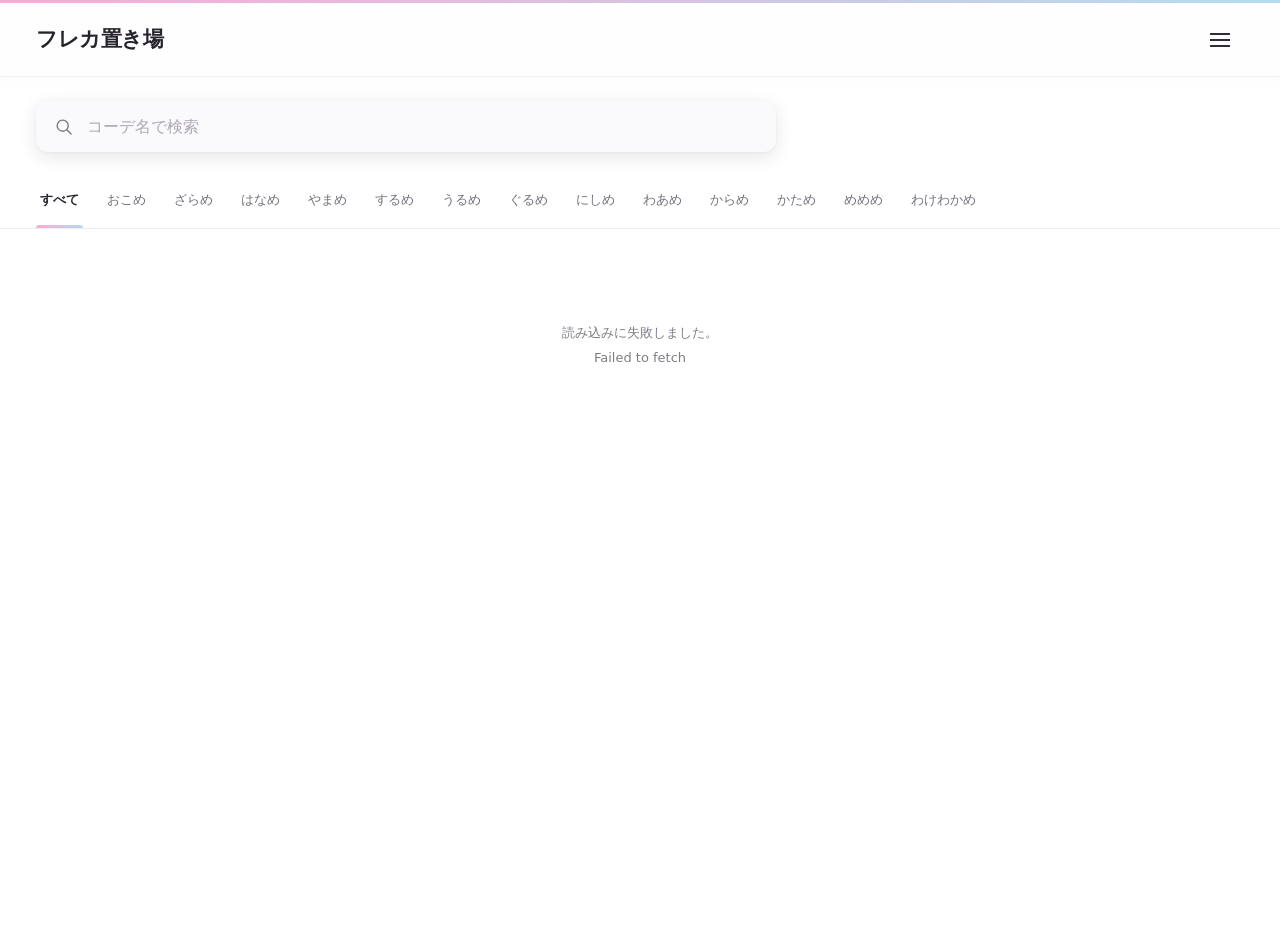
==== commit b2ffb693: "Refresh Site D viewer and admin scripts/styles for parity with A/B" ====
--- a/index.html
+++ b/index.html
@@ -1 +1 @@
-<!doctype html><html lang="ja"><head><meta charset="UTF-8"><meta name="viewport" content="width=device-width,initial-scale=1"><meta name="theme-color" content="#ffffff"><title>フレカ置き場</title><link rel="stylesheet" href="assets/style.css"></head><body data-page="view"><div id="app"></div><script src="assets/config.js"></script><script src="assets/initial-colors.js"></script><script src="assets/core.js"></script><script src="assets/view.js"></script></body></html>+<!doctype html><html lang="ja"><head><meta charset="UTF-8"><meta name="viewport" content="width=device-width,initial-scale=1"><meta name="theme-color" content="#ffffff"><title>フレカ置き場</title><link rel="stylesheet" href="assets/style.css?v=site-d-infinite-sixcols-captions-20261122"></head><body data-page="view"><div id="app"></div><script src="assets/config.js"></script><script src="assets/initial-colors.js"></script><script src="assets/core.js"></script><script src="assets/view.js?v=site-d-infinite-sixcols-captions-20261122"></script></body></html>
--- a/assets/style.css
+++ b/assets/style.css
@@ -728,3 +728,161 @@
  .ownership-image-preview{flex-basis:105px;width:105px;max-height:145px}
  .ownership-image-preview img{max-height:145px}
 }
+
+/* Site D only: scale the complete mobile search dock and bottom character bar. */
+@media (max-width:699px) {
+  body[data-page="view"] .search-dock {
+    padding-top:13.5px;
+    padding-bottom:13.5px;
+  }
+  body[data-page="view"] .search-dock > .search {
+    height:39px;
+    min-height:39px;
+  }
+  body[data-page="view"] .bottom-nav {
+    height:calc(46px + env(safe-area-inset-bottom,0px));
+    padding-bottom:env(safe-area-inset-bottom,0px);
+    box-sizing:border-box;
+  }
+  body[data-page="view"] .bottom-nav-inner {
+    height:46px;
+  }
+  body[data-page="view"] .bottom-all,
+  body[data-page="view"] .bottom-char {
+    min-height:0;
+    padding-top:4px;
+    padding-bottom:4px;
+  }
+  body[data-page="view"] {
+    padding-bottom:calc(70px + env(safe-area-inset-bottom,0px));
+  }
+}
+
+/* Site D mobile viewer: only the search field floats; no opaque sticky band. */
+@media (max-width:699px) {
+  body[data-page="view"] .search-dock {
+    background:transparent;
+    border:0;
+    box-shadow:none;
+    -webkit-backdrop-filter:none;
+    backdrop-filter:none;
+  }
+  body[data-page="view"] .search-dock > .search {
+    position:relative;
+    background:rgba(250,249,252,.86);
+    border-radius:var(--radius-medium);
+    box-shadow:0 8px 26px rgba(39,32,49,.14),0 2px 7px rgba(39,32,49,.05);
+    -webkit-backdrop-filter:blur(17px) saturate(1.15);
+    backdrop-filter:blur(17px) saturate(1.15);
+  }
+  body[data-page="view"] .search-dock > .search:focus-within {
+    background:rgba(250,248,253,.92);
+    box-shadow:0 9px 28px rgba(39,32,49,.17),inset 0 -2px #777086;
+  }
+}
+
+
+
+/* Site D management header: same add-card action placement as Sites A/B. */
+body[data-page="edit"] .site-d-header-add {
+ flex:0 0 auto;
+ min-height:40px;
+ padding:9px 14px;
+ white-space:nowrap;
+ font-size:12px;
+}
+@media (max-width:699px) {
+ body[data-page="edit"] .site-d-header-add {
+  min-height:38px;
+  padding:8px 11px;
+  font-size:11px;
+ }
+}
+@media (max-width:540px) {
+ body[data-page="edit"] .header-inner {
+  display:flex;
+  flex-direction:column;
+  align-items:stretch;
+  gap:0;
+  padding:9px 12px 10px;
+ }
+ body[data-page="edit"] .header-inner > .app-title {font-size:16px;}
+ body[data-page="edit"] .header-actions {
+  justify-content:flex-end;
+  width:100%;
+  gap:7px;
+ }
+ body[data-page="edit"] .header-date {margin-right:auto;}
+}
+
+/* Six-column desktop card management; retain the continuous scrolling list. */
+@media (min-width:1100px) {
+ body[data-page="edit"] .admin-card-grid {
+  grid-template-columns:repeat(6,minmax(0,1fr));
+  column-gap:16px;
+  row-gap:28px;
+ }
+ body[data-page="edit"] .admin-card-body .row {
+  gap:3px;
+ }
+ body[data-page="edit"] .admin-card-body .tiny-btn {
+  padding:6px 8px;
+  font-size:11px;
+ }
+}
+
+/* Admin card captions use the same hierarchy as the public gallery:
+   character above in near-black, outfit name below in muted gray. */
+body[data-page="edit"] .admin-card-grid .admin-title {
+ color:#292530;
+ font-size:13px;
+ font-weight:650;
+ line-height:1.45;
+ overflow-wrap:anywhere;
+}
+body[data-page="edit"] .admin-card-grid .admin-sub {
+ color:#76717d;
+ font-size:12px;
+ font-weight:400;
+ line-height:1.55;
+ margin:4px 0 8px;
+ overflow-wrap:anywhere;
+}
+@media(max-width:699px){
+ body[data-page="edit"] .admin-card-grid .admin-title {font-size:12px;}
+ body[data-page="edit"] .admin-card-grid .admin-sub {font-size:11px;}
+}
+
+/* Site A admin: visually distinguish non-public cards like Site B. */
+body[data-page="edit"] .site-a-unlisted .admin-image {
+ opacity:.55;
+}
+
+
+/* Public gallery: auto-load indicator for the next group of cards. */
+body[data-page="view"] .infinite-loader {
+ display:flex;
+ justify-content:center;
+ align-items:center;
+ gap:9px;
+ min-height:48px;
+ padding:16px 0 26px;
+ color:#817a88;
+ font-size:12px;
+}
+body[data-page="view"] .infinite-loader[hidden] {display:none;}
+body[data-page="view"] .infinite-loader-dot {
+ width:9px;
+ height:9px;
+ flex:0 0 auto;
+ border-radius:50%;
+ background:var(--theme-color,#9f9aa8);
+ animation:freca-loader-pulse 1100ms ease-in-out infinite;
+}
+@keyframes freca-loader-pulse {
+ 0%,100% {opacity:.35; transform:scale(.8);}
+ 50% {opacity:1; transform:scale(1);}
+}
+@media (prefers-reduced-motion:reduce) {
+ body[data-page="view"] .infinite-loader-dot {animation:none;}
+}
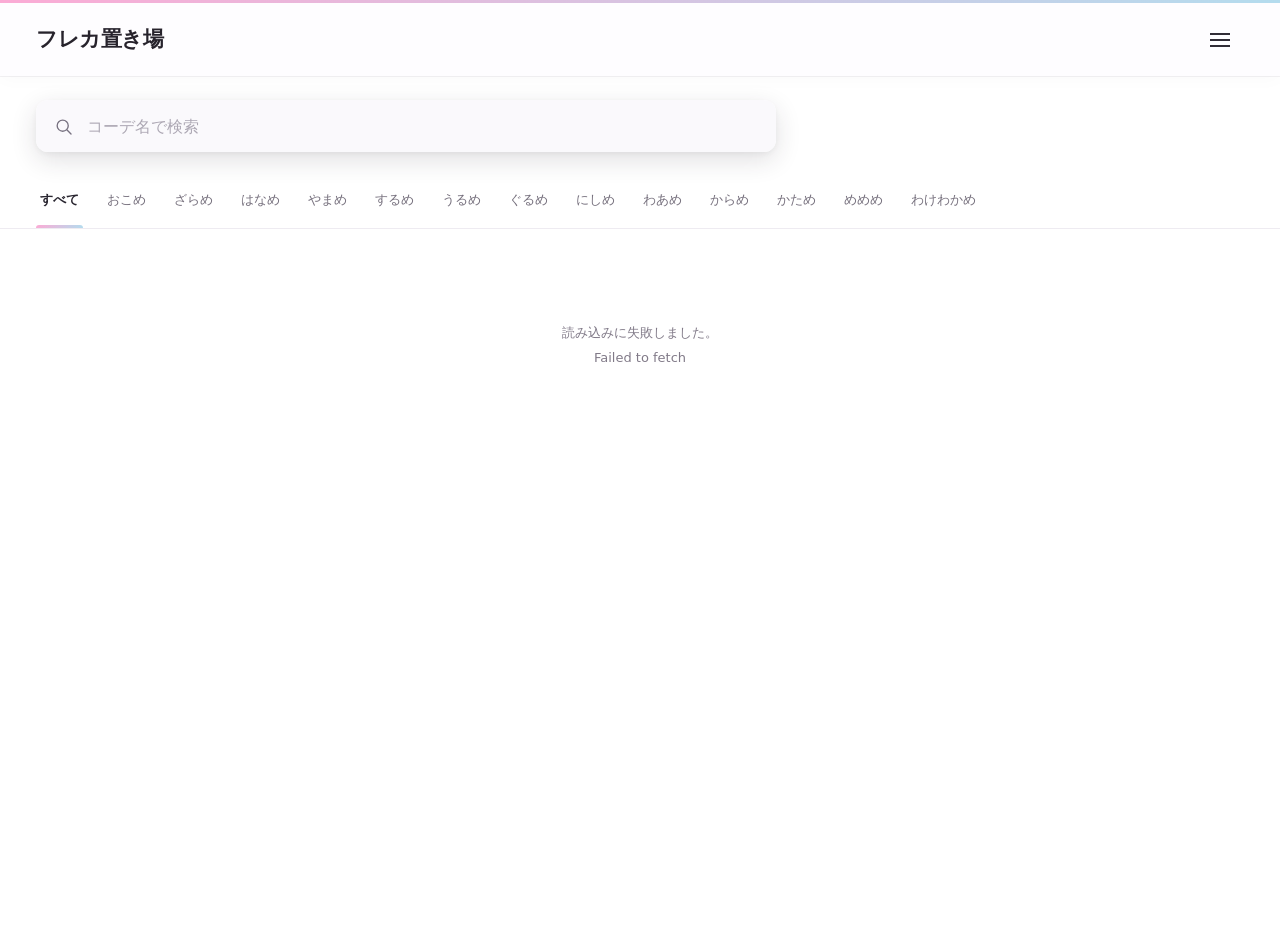
==== commit 208e3950: "Refresh public floating search stylesheet cache" ====
--- a/index.html
+++ b/index.html
@@ -1 +1 @@
-<!doctype html><html lang="ja"><head><meta charset="UTF-8"><meta name="viewport" content="width=device-width,initial-scale=1"><meta name="theme-color" content="#ffffff"><title>フレカ置き場</title><link rel="stylesheet" href="assets/style.css?v=site-d-infinite-sixcols-captions-20261122"></head><body data-page="view"><div id="app"></div><script src="assets/config.js"></script><script src="assets/initial-colors.js"></script><script src="assets/core.js"></script><script src="assets/view.js?v=site-d-infinite-sixcols-captions-20261122"></script></body></html>+<!doctype html><html lang="ja"><head><meta charset="UTF-8"><meta name="viewport" content="width=device-width,initial-scale=1"><meta name="theme-color" content="#ffffff"><title>フレカ置き場 - ぴゃぽ</title><link rel="stylesheet" href="assets/style.css?v=floating-search-only-20261124"></head><body data-page="view"><div id="app"></div><script src="assets/config.js"></script><script src="assets/initial-colors.js"></script><script src="assets/core.js"></script><script src="assets/view.js?v=site-d-public-newest-first-20261123"></script></body></html>
--- a/assets/style.css
+++ b/assets/style.css
@@ -886,3 +886,52 @@
 @media (prefers-reduced-motion:reduce) {
  body[data-page="view"] .infinite-loader-dot {animation:none;}
 }
+
+/* Admin cards: keep actions aligned to the two-line outfit caption baseline.
+   Preserve the complete text if the caption happens to exceed two lines. */
+body[data-page="edit"] .admin-card-grid .admin-card {
+ display:flex;
+ flex-direction:column;
+}
+body[data-page="edit"] .admin-card-grid .admin-card-body {
+ display:flex;
+ flex:1 1 auto;
+ flex-direction:column;
+}
+body[data-page="edit"] .admin-card-grid .admin-sub {
+ min-height:3.1em; /* Two lines at the existing 1.55 line-height. */
+}
+body[data-page="edit"] .admin-card-grid .admin-card-body > .row {
+ margin-top:auto;
+}
+
+/* Public gallery: only the sticky search field floats above scrolling cards. */
+body[data-page="view"] .search-dock {
+  background:transparent;
+  border:0;
+  box-shadow:none;
+  -webkit-backdrop-filter:none;
+  backdrop-filter:none;
+  pointer-events:none;
+}
+body[data-page="view"] .search-dock > .search {
+  position:relative;
+  pointer-events:auto;
+  background:rgba(250,249,252,.86);
+  border-radius:var(--radius-medium);
+  box-shadow:0 8px 26px rgba(39,32,49,.14),0 2px 7px rgba(39,32,49,.05);
+  -webkit-backdrop-filter:blur(17px) saturate(1.15);
+  backdrop-filter:blur(17px) saturate(1.15);
+}
+body[data-page="view"] .search-dock > .search:focus-within {
+  background:rgba(250,248,253,.92);
+  box-shadow:0 9px 28px rgba(39,32,49,.17),inset 0 -2px #777086;
+}
+@media (prefers-reduced-transparency:reduce) {
+  body[data-page="view"] .search-dock > .search,
+  body[data-page="view"] .search-dock > .search:focus-within {
+    background:rgb(250,249,252);
+    -webkit-backdrop-filter:none;
+    backdrop-filter:none;
+  }
+}
